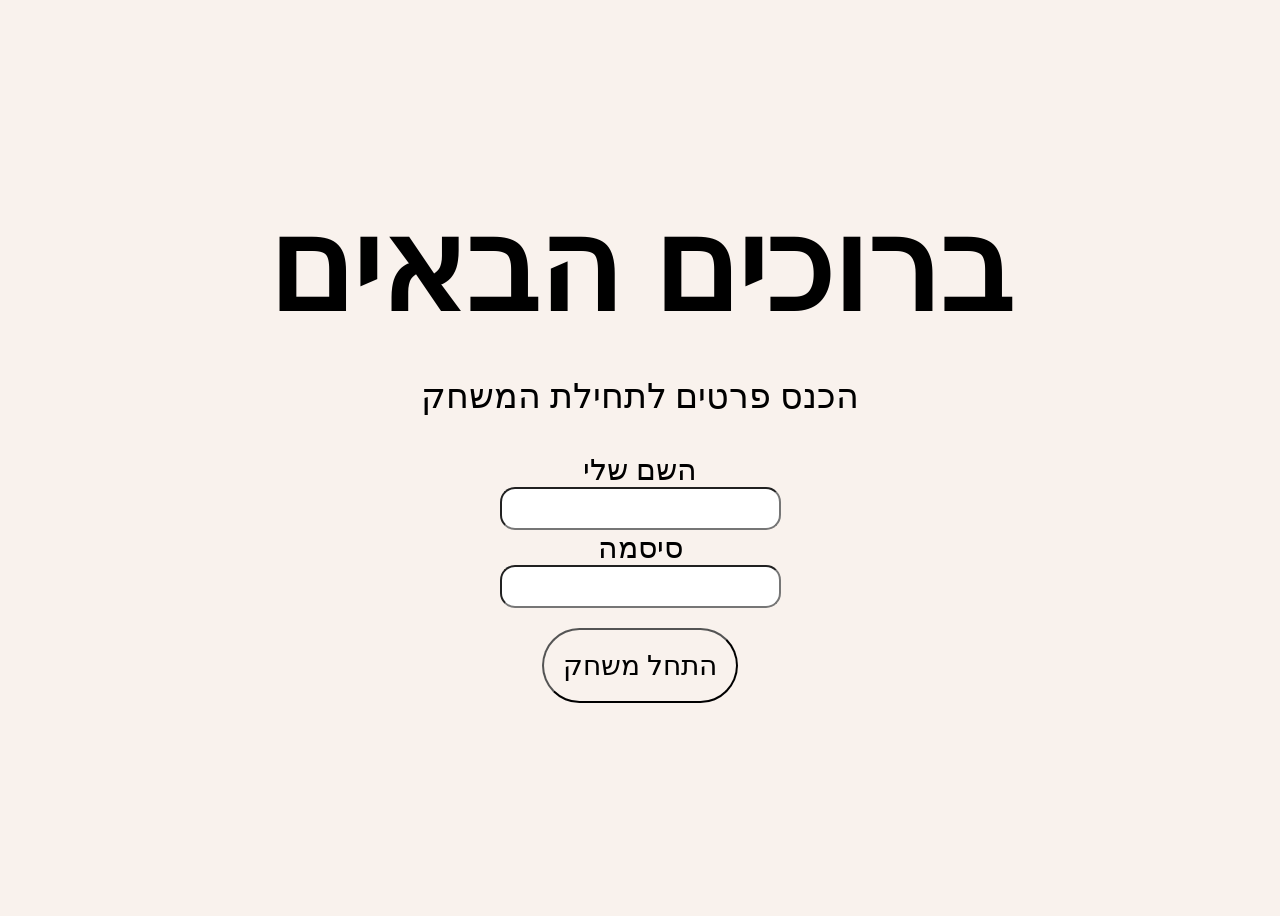
==== pages/home.html @ 0251e140 "first commit" ====
<!DOCTYPE html>
<html lang="en">

<head>
    <meta charset="UTF-8">
    <meta name="viewport" content="width=device-width, initial-scale=1.0">
    <title>Document</title>
    <link rel="stylesheet" href="../bootstrap.min.css">
    <link rel="stylesheet" href="../css.css">
</head>

<body class="background_main_page">
    <div id="wrapper">
        <h1 id="title_start_game">ברוכים הבאים</h1>
        <p id="p_page_start_game"> הכנס פרטים לתחילת המשחק</p>
        <form action="#" id="send_form">
            <div class="details">
                <div class="input_wrap">
                    <label for="fname_input">השם שלי</label>
                    <input id="fname_input" name="first_name" class="input" required />
                    <p id="name_not_valid">The name you entered is not valid. Enter again</p>
                </div>
                <div class="input_wrap">
                    <label for="password_input">סיסמה</label>
                    <input id="password_input" type="password" name="password" class="input" required />
                </div>
            </div>
            <button type="submit" id="start_btn">  התחל משחק</button>
        </form>
    </div>
    <script src="../data.js"></script>
    <script src="../form.js"></script>

</body>

</html>
---- css.css ----
body {
    direction: rtl;
    box-sizing: border-box;
}

header {
    display: flex;
    flex-direction: row;
    flex-wrap: nowrap;
    align-content: space-around;
    justify-content: center;
    align-items: center;
    position: sticky;
    top: 0;
    width: 100%;
    background-color: white;
    box-shadow: 1px 2px 3px black;
    z-index: 2;
}
#name_not_valid {
    display: none;

}
#name_not_valid.open {
    display: block;
}


header * {
    border: none;
    background-color: white;
    padding: 20px 50px;
    font-size: 18px;
    font-family: 'Segoe UI', Tahoma, Geneva, Verdana, sans-serif;
    text-decoration: none;
    color: black;
}

#playing_name {
    padding-right: 2px;
}

.not_show {
    display: none;
}

#wow{
    width: 100%;
    height: 700px;
    object-fit: contain;
}

#container_cat,
#all_cards {
    display: flex;
    padding: 0px 0px 0px 0px;
    flex-direction: row;
    justify-content: center;
    width: 100%;
}

#hi_category {
    text-align: center;
    font-size: 80px;
    color: #f5d9c8;
}

.img_cat,
.card {
    width: 300px;
    height: 500px;
    border: 2px solid black;
    border-radius: 60px 60px;
    margin: 30px;
}

.cover,
.cat_cards {
    background: none;
    border: none;
}

#all_cards {
    flex-wrap: wrap;
}

.card {
    width: 200px;
    height: 250px;
    border-radius: 20px 20px;
    box-shadow: 2px -2px 7px 0px #686251;
}

.found {
    opacity: 0;
}

.not_show {
    display: none;
}

#container_cat,
#all_cards {
    display: flex;
    padding: 0px 0px 0px 0px;
    flex-direction: row;
    justify-content: center;

}

#hi_category {
    text-align: center;
    font-size: 80px;
    color: #f5d9c8;
}

.img_cat,
.card {
    width: 300px;
    height: 500px;
    border: 2px solid black;
    border-radius: 60px 60px;
    margin: 30px;
}

.cover,
.cat_cards {
    background: none;
    border: none;
}

#all_cards {
    flex-wrap: wrap;
}

.card {
    width: 200px;
    height: 250px;
    border-radius: 20px 20px;
    box-shadow: 2px -2px 7px 0px #686251;
}

.found {
    opacity: 0;
}

#game_timer {
    font-size: 24px;
    font-weight: bold;
}

.background_main_page {
    background-color: #f9f2ed;
}

#title_start_game {
    display: flex;
    justify-content: space-around;
    font-size: 127px;
    font-weight: bold;
    margin: 0px;
}

#p_page_start_game {
    display: flex;
    justify-content: space-around;
    font-size: 35px;
}

#wrapper {
    height: 100vh;
    display: flex;
    flex-direction: column;
    justify-content: center;
    align-items: center;
    text-align: center;

}

.input_wrap {
    display: flex;
    justify-content: center;
    flex-wrap: wrap;
    flex-direction: column;
    align-content: space-around;
    font-size: 30px;
    text-align: center;
}

.input {
    font-size: 20px;
    border-radius: 15px;
    padding: 8px 12px;
}

#start_btn,#link ,#cange_playing {
    background-color: #f9f2ed;
    border-radius: 47px;
    margin: 20px;
    padding: 19px;
    font-size: 28px;
}

#start_btn:hover {
    background-color: white;
}

#five_winners{
    color: black;
    font-size: 37px;
    margin-right: 37%;
    padding-top: 97px;
    padding-bottom: 220px;
}
#thanks{
    text-align: center;
    font-size: 58px;
    direction: ltr;
    text-decoration: underline;
}
#link , #cange_playing{
    text-decoration: none;
    border: 1px solid black;
    border-radius: 5px;
    /* margin-right: 45%; */
    /* background-color: white; */
    color: black;
}

#dis{
    display: flex;
    align-items: center;
    justify-content: center;
}
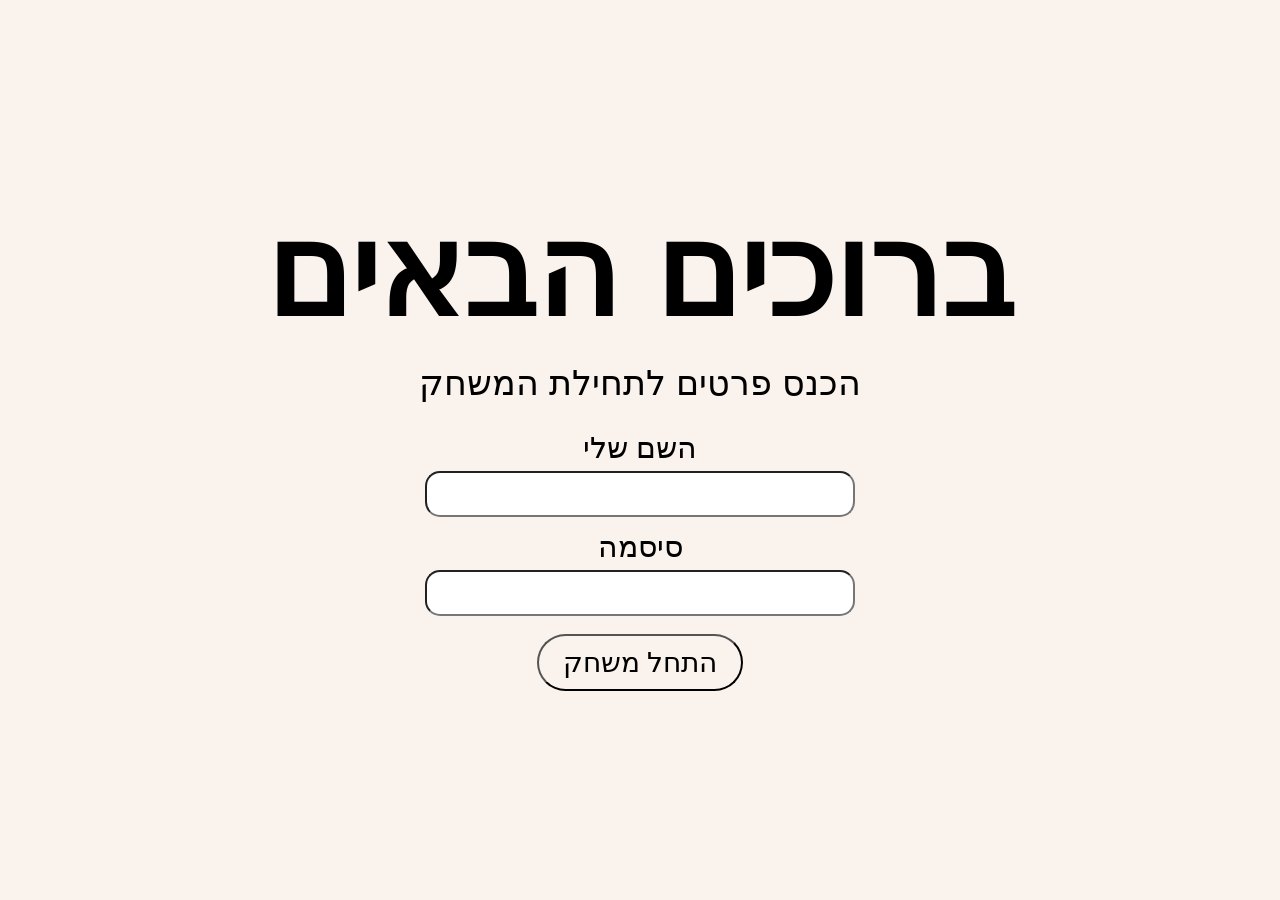
==== commit d5c6301c: "chore(pages): publish this project to GitHub Pages" ====
--- a/pages/home.html
+++ b/pages/home.html
@@ -6,7 +6,7 @@
     <meta name="viewport" content="width=device-width, initial-scale=1.0">
     <title>Document</title>
     <link rel="stylesheet" href="../bootstrap.min.css">
-    <link rel="stylesheet" href="../css.css">
+    <link rel="stylesheet" href="../css.css?v=20260907e753e9e">
 </head>
 
 <body class="background_main_page">
--- a/css.css
+++ b/css.css
@@ -17,14 +17,14 @@
     box-shadow: 1px 2px 3px black;
     z-index: 2;
 }
+
 #name_not_valid {
     display: none;
-
-}
+}
+
 #name_not_valid.open {
     display: block;
 }
-
 
 header * {
     border: none;
@@ -44,7 +44,7 @@
     display: none;
 }
 
-#wow{
+#wow {
     width: 100%;
     height: 700px;
     object-fit: contain;
@@ -53,7 +53,7 @@
 #container_cat,
 #all_cards {
     display: flex;
-    padding: 0px 0px 0px 0px;
+    padding: 0;
     flex-direction: row;
     justify-content: center;
     width: 100%;
@@ -69,8 +69,7 @@
 .card {
     width: 300px;
     height: 500px;
-    border: 2px solid black;
-    border-radius: 60px 60px;
+    border-radius: 60px;
     margin: 30px;
 }
 
@@ -87,61 +86,76 @@
 .card {
     width: 200px;
     height: 250px;
-    border-radius: 20px 20px;
-    box-shadow: 2px -2px 7px 0px #686251;
+    border-radius: 20px;
+    background: linear-gradient(145deg, #fff8f0, #f2e5d8);
+    object-fit: contain;
+    box-sizing: border-box;
+    transition: opacity 0.2s ease;
+}
+
+.btn_cards {
+    overflow: hidden;
 }
 
 .found {
-    opacity: 0;
-}
-
-.not_show {
-    display: none;
-}
-
-#container_cat,
-#all_cards {
-    display: flex;
-    padding: 0px 0px 0px 0px;
-    flex-direction: row;
-    justify-content: center;
-
-}
-
-#hi_category {
-    text-align: center;
-    font-size: 80px;
-    color: #f5d9c8;
-}
-
-.img_cat,
-.card {
-    width: 300px;
-    height: 500px;
-    border: 2px solid black;
-    border-radius: 60px 60px;
-    margin: 30px;
-}
-
-.cover,
-.cat_cards {
-    background: none;
-    border: none;
-}
-
-#all_cards {
-    flex-wrap: wrap;
-}
-
-.card {
-    width: 200px;
-    height: 250px;
-    border-radius: 20px 20px;
-    box-shadow: 2px -2px 7px 0px #686251;
-}
-
-.found {
-    opacity: 0;
+    opacity: 1;
+    box-shadow: 0 0 0 4px #4caf50;
+    animation: matchPop 0.35s ease;
+}
+
+@keyframes matchPop {
+    0% {
+        transform: scale(1);
+    }
+    45% {
+        transform: scale(1.1);
+    }
+    100% {
+        transform: scale(1);
+    }
+}
+
+.card.fly-out {
+    animation: flyOut 0.42s ease forwards;
+}
+
+@keyframes flyOut {
+    0% {
+        transform: translateY(0) scale(1);
+        opacity: 1;
+    }
+    100% {
+        transform: translateY(-70px) scale(0.35);
+        opacity: 0;
+    }
+}
+
+.btn_cards.cleared {
+    background: #ffffff;
+    box-shadow: none;
+    pointer-events: none;
+}
+
+.btn_cards.cleared .card {
+    visibility: hidden;
+}
+
+.confetti-piece {
+    position: fixed;
+    top: -12px;
+    width: 8px;
+    height: 14px;
+    opacity: 0.9;
+    pointer-events: none;
+    z-index: 1000;
+    animation: confettiFall 1.1s ease-in forwards;
+}
+
+@keyframes confettiFall {
+    to {
+        transform: translateY(100vh) rotate(720deg);
+        opacity: 0;
+    }
 }
 
 #game_timer {
@@ -158,7 +172,7 @@
     justify-content: space-around;
     font-size: 127px;
     font-weight: bold;
-    margin: 0px;
+    margin: 0;
 }
 
 #p_page_start_game {
@@ -174,7 +188,6 @@
     justify-content: center;
     align-items: center;
     text-align: center;
-
 }
 
 .input_wrap {
@@ -193,7 +206,9 @@
     padding: 8px 12px;
 }
 
-#start_btn,#link ,#cange_playing {
+#start_btn,
+#link,
+#cange_playing {
     background-color: #f9f2ed;
     border-radius: 47px;
     margin: 20px;
@@ -205,30 +220,291 @@
     background-color: white;
 }
 
-#five_winners{
+#five_winners {
     color: black;
     font-size: 37px;
     margin-right: 37%;
     padding-top: 97px;
     padding-bottom: 220px;
 }
-#thanks{
+
+#thanks {
     text-align: center;
     font-size: 58px;
     direction: ltr;
     text-decoration: underline;
 }
-#link , #cange_playing{
+
+#link,
+#cange_playing {
     text-decoration: none;
     border: 1px solid black;
     border-radius: 5px;
-    /* margin-right: 45%; */
-    /* background-color: white; */
     color: black;
 }
 
-#dis{
+#dis {
     display: flex;
     align-items: center;
     justify-content: center;
-}+}
+
+/* Responsive fit: preserve the original design while keeping the full game visible. */
+*,
+*::before,
+*::after {
+    box-sizing: border-box;
+}
+
+html,
+body {
+    min-height: 100%;
+    margin: 0;
+}
+
+body {
+    min-height: 100vh;
+    min-height: 100dvh;
+    overflow-x: hidden;
+    font-family: 'Segoe UI', Tahoma, Geneva, Verdana, sans-serif;
+}
+
+header {
+    min-height: 64px;
+    padding: 8px clamp(8px, 2vw, 24px);
+    gap: clamp(4px, 1.2vw, 18px);
+    justify-content: center;
+}
+
+header * {
+    display: inline-flex;
+    align-items: center;
+    justify-content: center;
+    min-height: 44px;
+    padding: 8px clamp(8px, 2vw, 28px);
+    font-size: clamp(13px, 1.6vw, 18px);
+    white-space: nowrap;
+}
+
+button,
+a,
+input {
+    font: inherit;
+}
+
+button,
+a {
+    touch-action: manipulation;
+}
+
+button:not(:disabled),
+a[href] {
+    pointer-events: auto;
+    cursor: pointer;
+}
+
+button:disabled {
+    cursor: wait;
+    opacity: 1;
+}
+
+.btn_cards:disabled .card {
+    opacity: 1;
+    filter: none;
+}
+
+button:focus-visible,
+a:focus-visible,
+input:focus-visible {
+    outline: 3px solid #8a5a44;
+    outline-offset: 3px;
+}
+
+#cat_main {
+    width: 100%;
+    max-width: 1200px;
+    margin: 0 auto;
+    padding: clamp(8px, 2vh, 24px) 16px 20px;
+}
+
+#hi_category {
+    margin: clamp(8px, 2vh, 26px) 0 clamp(12px, 2.5vh, 30px);
+    font-size: clamp(38px, 7vw, 80px);
+    line-height: 1;
+}
+
+#container_cat {
+    align-items: center;
+    gap: clamp(10px, 3vw, 54px);
+    padding: 0;
+}
+
+.cat_cards {
+    flex: 0 1 auto;
+    min-width: 0;
+    padding: 0;
+    cursor: pointer;
+}
+
+.img_cat {
+    display: block;
+    width: min(26vw, 32.4vh, 300px);
+    width: min(26vw, 32.4dvh, 300px);
+    height: auto;
+    aspect-ratio: 3 / 5;
+    margin: 0;
+    object-fit: cover;
+}
+
+#all_cards:not(.not_show) {
+    display: grid;
+    grid-template-columns: repeat(6, minmax(0, 1fr));
+    grid-auto-rows: auto;
+    align-content: start;
+    gap: clamp(5px, 0.8vw, 12px);
+    width: min(100%, 1100px);
+    max-height: calc(100vh - 66px);
+    max-height: calc(100dvh - 66px);
+    margin: 0 auto;
+    padding: clamp(8px, 1.4vw, 18px);
+    overflow-y: auto;
+}
+
+#all_cards.not_show,
+#cat_main.not_show {
+    display: none;
+}
+
+.btn_cards {
+    width: 100%;
+    height: auto;
+    aspect-ratio: 3 / 5;
+    min-width: 0;
+    min-height: 0;
+    padding: 0;
+    cursor: pointer;
+    border-radius: clamp(8px, 1.4vw, 20px);
+}
+
+.card {
+    display: block;
+    width: 100%;
+    height: 100%;
+    margin: 0;
+    border-radius: clamp(8px, 1.4vw, 20px);
+    object-fit: contain;
+}
+
+#wrapper {
+    width: 100%;
+    min-height: 100vh;
+    min-height: 100dvh;
+    height: auto;
+    padding: clamp(20px, 5vh, 48px) 16px;
+}
+
+#title_start_game {
+    font-size: clamp(50px, 10vw, 127px);
+    line-height: 1;
+}
+
+#p_page_start_game {
+    margin: clamp(14px, 3vh, 28px) 0;
+    font-size: clamp(21px, 3vw, 35px);
+}
+
+#send_form,
+.details,
+.input_wrap {
+    width: min(100%, 430px);
+}
+
+.details {
+    display: grid;
+    gap: 12px;
+}
+
+.input_wrap {
+    gap: 6px;
+    font-size: clamp(20px, 2.6vw, 30px);
+}
+
+.input {
+    width: 100%;
+    min-height: 46px;
+}
+
+#start_btn {
+    min-height: 48px;
+    margin: 18px 0 0;
+    padding: 10px 24px;
+    font-size: clamp(20px, 2.4vw, 28px);
+    cursor: pointer;
+}
+
+@media (max-width: 700px) {
+    header {
+        min-height: 58px;
+        padding: 6px 4px;
+        gap: 0;
+    }
+
+    header * {
+        flex: 1 1 auto;
+        min-height: 44px;
+        padding: 6px;
+        font-size: clamp(11px, 3vw, 14px);
+    }
+
+    #game_timer {
+        font-size: clamp(15px, 4vw, 20px);
+    }
+
+    #cat_main {
+        padding-inline: 10px;
+    }
+
+    #container_cat {
+        gap: 8px;
+    }
+
+    .img_cat {
+        width: min(30vw, 24.6vh);
+        width: min(30vw, 24.6dvh);
+        border-radius: clamp(22px, 8vw, 48px);
+    }
+
+    #all_cards:not(.not_show) {
+        grid-template-columns: repeat(5, minmax(0, 1fr));
+        max-height: calc(100vh - 58px);
+        max-height: calc(100dvh - 58px);
+        gap: 5px;
+        padding: 8px;
+    }
+}
+
+@media (max-height: 600px) {
+    #hi_category {
+        margin-block: 6px 10px;
+        font-size: clamp(32px, 8vh, 50px);
+    }
+
+    .img_cat {
+        width: min(24vw, 28vh, 240px);
+    }
+
+    #wrapper {
+        padding-block: 14px;
+    }
+}
+
+@media (prefers-reduced-motion: reduce) {
+    *,
+    *::before,
+    *::after {
+        scroll-behavior: auto !important;
+        animation-duration: 0.01ms !important;
+        animation-iteration-count: 1 !important;
+        transition-duration: 0.01ms !important;
+    }
+}
